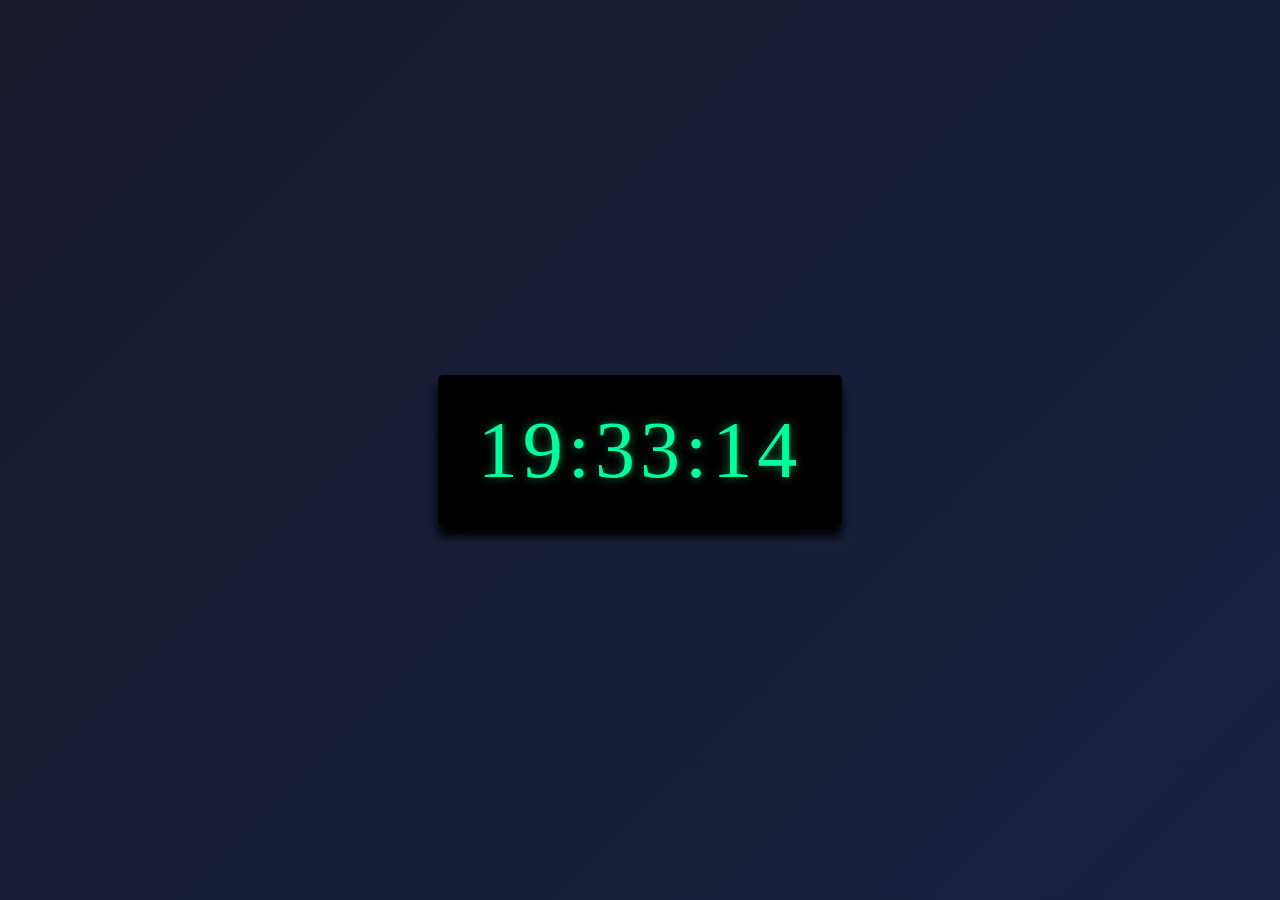
==== Digital-clock/index.html @ 4476e8b9 "New Project" ====
<!DOCTYPE html>
<html lang="en">
<head>
    <meta charset="UTF-8">
    <meta name="viewport" content="width=device-width, initial-scale=1.0">
    <title>Digital clock</title>
    <link rel="stylesheet" href="style.css">
</head>
<body>
    <div class="clock-container">
        <div class="digital-clock" id="digital-clock">00:00:00</div>
    </div>

    <script src="script.js"></script>
</body>
</html>
---- Digital-clock/style.css ----
body{
    display: flex;
    justify-content: center;
    align-items: center;
    height: 100vh;
    margin: 0px;
    background: linear-gradient(135deg,  #1a1a2e, #16213e);
}

.clock-container{
    background-color: rgb(0, 0, 0.7);
    padding: 30px 40px;
    border-radius: 5px;
    box-shadow: 0px 10px 10px rgb(0, 0, 0.5);
}

.digital-clock{
    font-size: 5rem;
    color: #00ff9d;
    letter-spacing: 5px;
    text-shadow: 0 0 10px rgba(0, 255, 157, 0.5);
}
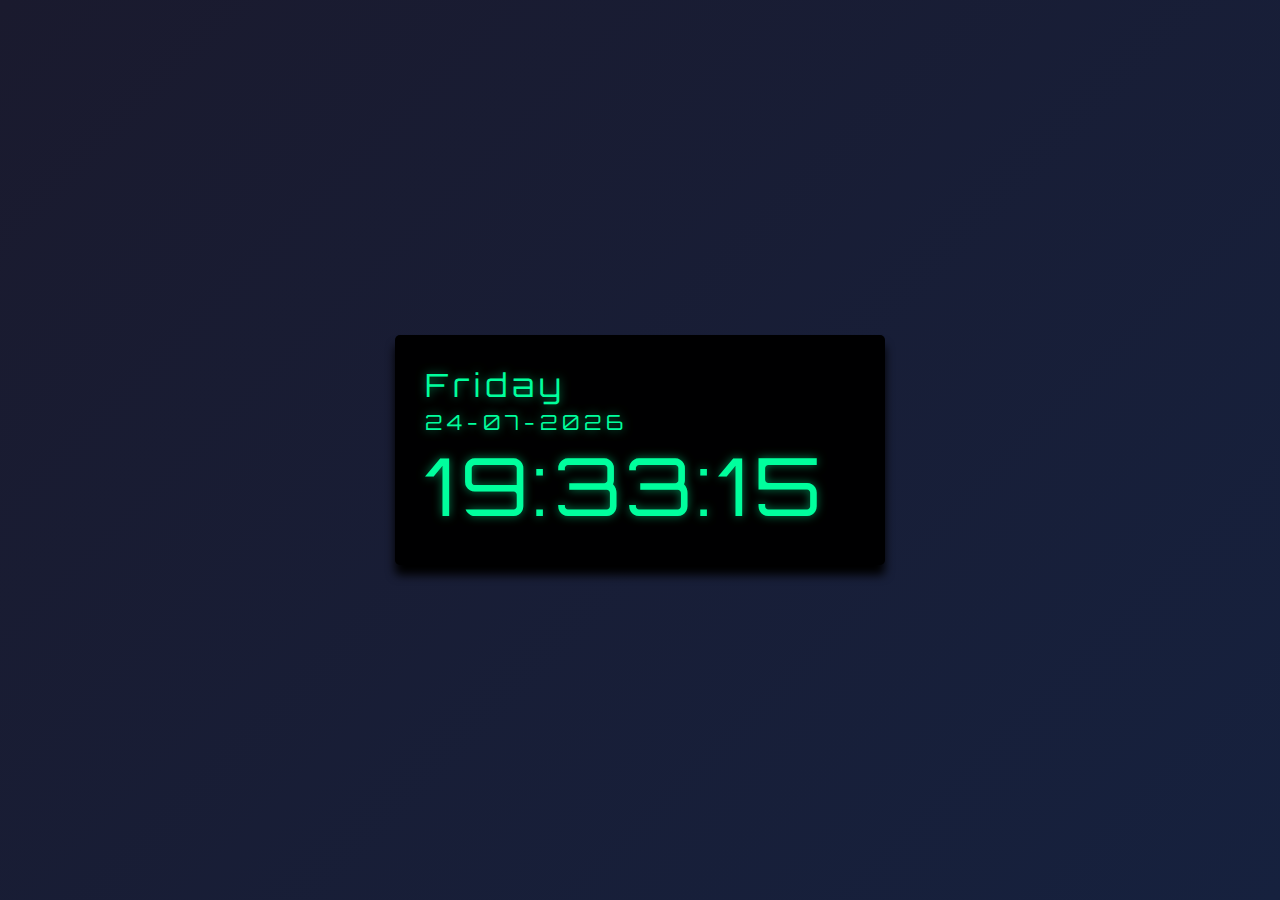
==== commit 860263f2: "Adding new Project" ====
--- a/Digital-clock/index.html
+++ b/Digital-clock/index.html
@@ -5,9 +5,16 @@
     <meta name="viewport" content="width=device-width, initial-scale=1.0">
     <title>Digital clock</title>
     <link rel="stylesheet" href="style.css">
+    <link rel="preconnect" href="https://fonts.googleapis.com">
+<link rel="preconnect" href="https://fonts.gstatic.com" crossorigin>
+<link href="https://fonts.googleapis.com/css2?family=Orbitron:wght@400..900&display=swap" rel="stylesheet">
 </head>
 <body>
+    <div class="date-container">
+    </div>
     <div class="clock-container">
+        <div class="day" id="day"></div>
+        <div class="date" id="date">Date</div>
         <div class="digital-clock" id="digital-clock">00:00:00</div>
     </div>
 
--- a/Digital-clock/style.css
+++ b/Digital-clock/style.css
@@ -1,3 +1,4 @@
+
 body{
     display: flex;
     justify-content: center;
@@ -8,12 +9,28 @@
 }
 
 .clock-container{
+    font-family: "Orbitron", sans-serif;
     background-color: rgb(0, 0, 0.7);
-    padding: 30px 40px;
+    padding: 30px;
+    width: 430px;
     border-radius: 5px;
     box-shadow: 0px 10px 10px rgb(0, 0, 0.5);
 }
 
+.day{
+    /* font-weight: 600; */
+    font-size: 2rem;
+    color: #00ff9d;
+    letter-spacing: 5px;
+    text-shadow: 0 0 10px rgba(0, 255, 157, 0.5);
+}
+.date{
+    font-size: 1.3rem;
+    color: #00ff9d;
+    letter-spacing: 5px;
+    text-shadow: 0 0 10px rgba(0, 255, 157, 0.5);
+    margin-top: 4px;
+}
 .digital-clock{
     font-size: 5rem;
     color: #00ff9d;
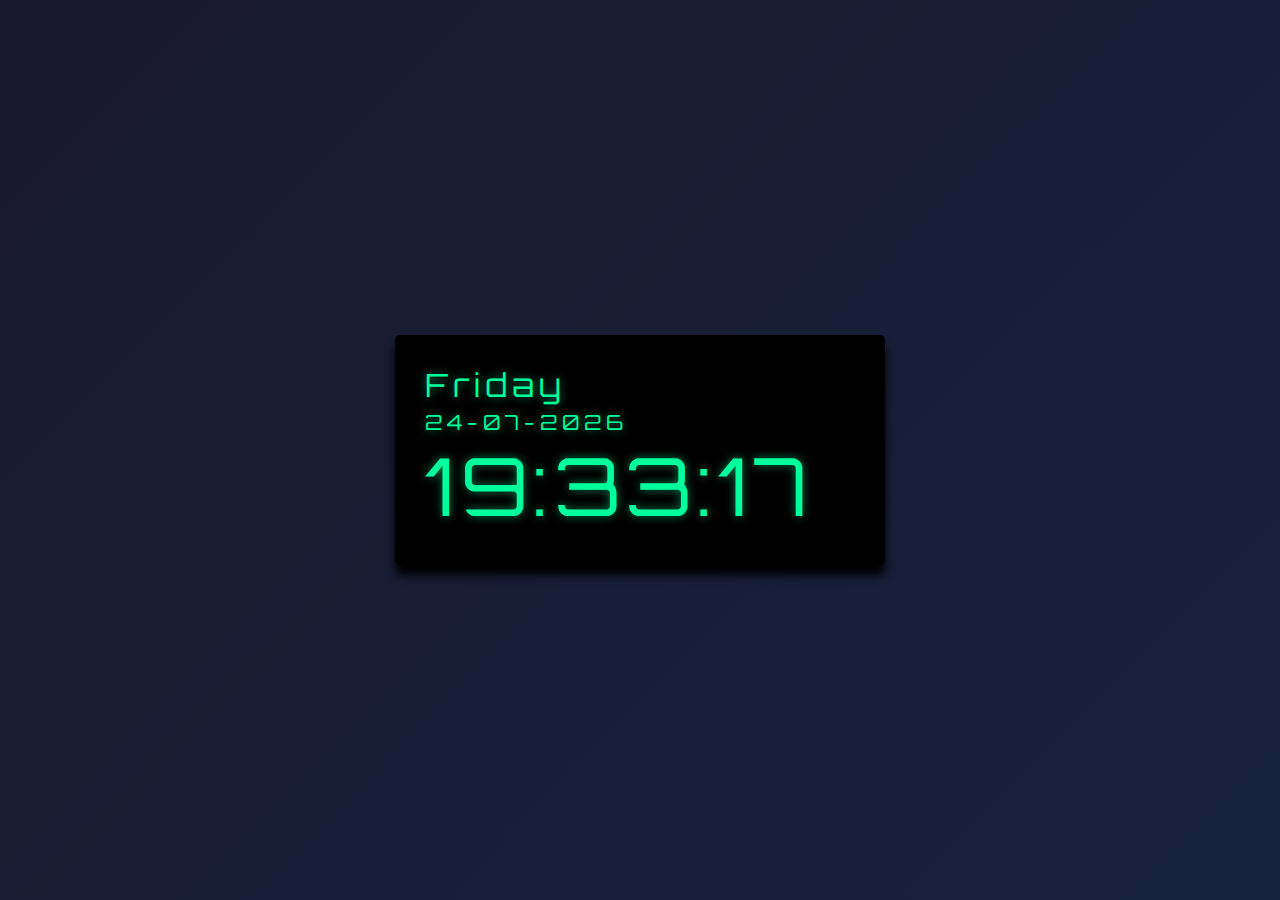
==== commit 7607e954: "Adding new Project" ====
--- a/Digital-clock/index.html
+++ b/Digital-clock/index.html
@@ -10,10 +10,8 @@
 <link href="https://fonts.googleapis.com/css2?family=Orbitron:wght@400..900&display=swap" rel="stylesheet">
 </head>
 <body>
-    <div class="date-container">
-    </div>
     <div class="clock-container">
-        <div class="day" id="day"></div>
+        <div class="day" id="day">Monday</div>
         <div class="date" id="date">Date</div>
         <div class="digital-clock" id="digital-clock">00:00:00</div>
     </div>
